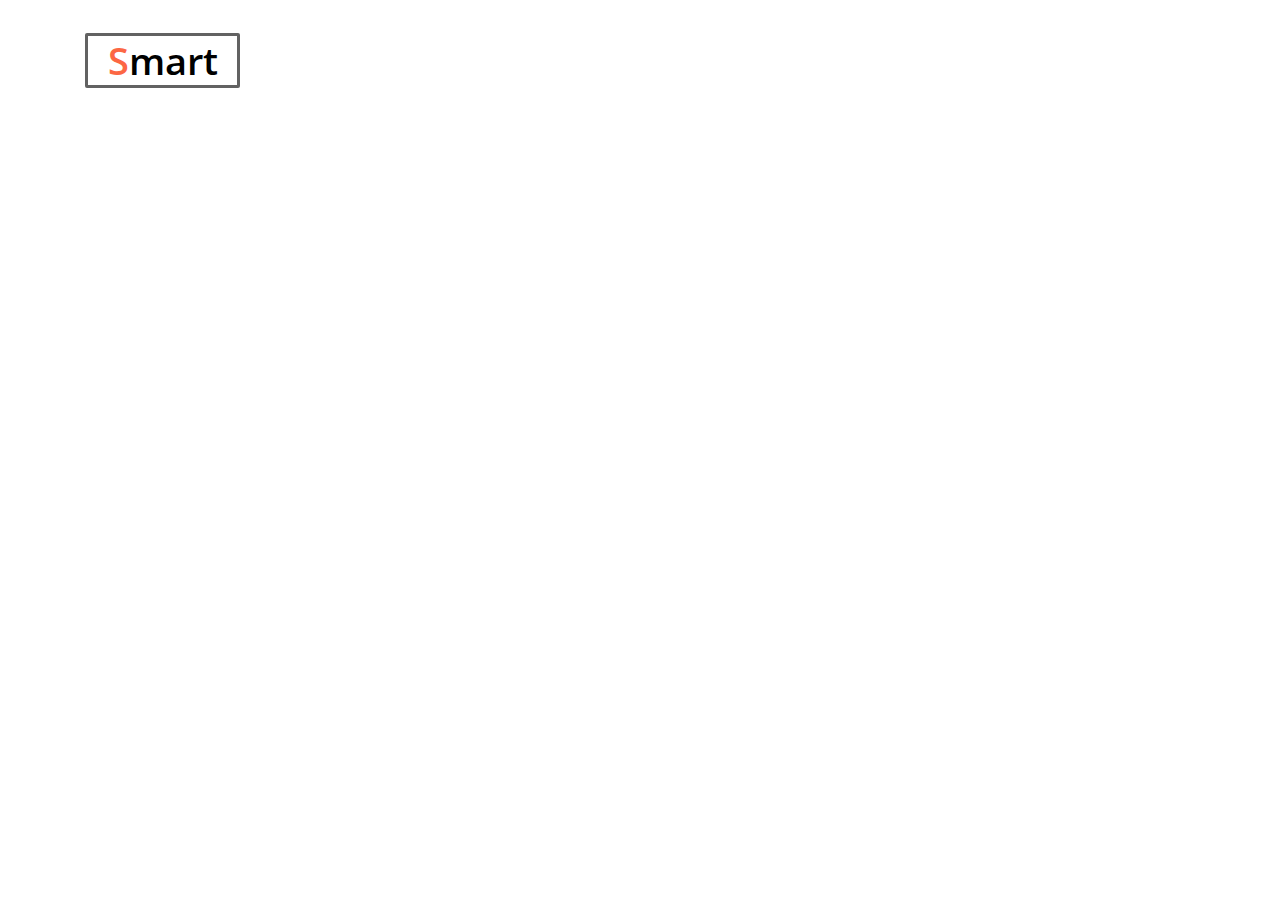
==== сайт/index.html @ 4d21cdce "Add files via upload" ====
<!DOCTYPE html>
<html lang="en">
  <head>
    <meta charset="utf-8">
    <meta http-equiv="X-UA-Compatible" content="IE=edge">
    <meta name="viewport" content="width=device-width, initial-scale=1">
    <!-- The above 3 meta tags *must* come first in the head; any other head content must come *after* these tags -->
    <!-- Информация об Авторе и описание проекта -->
    <meta name="description" content="">
    <meta name="author" content="Аксенов Владислав">
    <!-- Иконка, которая будет на вкладке в браузере -->
    <link rel="icon" href="/favicon.ico">
    <title></title>

    <!--Шрифты Google-->
    <link href="https://fonts.googleapis.com/css?family=Open+Sans:400,600,700" rel="stylesheet">
    <!-- Bootstrap -->
    <link rel="stylesheet" href="css/bootstrap-grid.min.css">
    <link rel="stylesheet" href="css/style.css">

    <!-- HTML5 shim and Respond.js for IE8 support of HTML5 elements and media queries -->
    <!-- WARNING: Respond.js doesn't work if you view the page via file:// -->
    <!--[if lt IE 9]>
      <script src="https://oss.maxcdn.com/html5shiv/3.7.3/html5shiv.min.js"></script>
      <script src="https://oss.maxcdn.com/respond/1.4.2/respond.min.js"></script>
    <![endif]-->
  </head>
  <body>
    <header id="main">
      <div class="container">
        <div class="row main-head">
          <div class="col-lg-6 main-logo">
            <div class="main-logo-border">
              <p><span>S</span>mart</p>
            </div>
          </div>
          <div class="col-lg-6">
            
          </div>
        </div>
      </div>
    </header>

    <!-- jQuery (necessary for Bootstrap's JavaScript plugins) -->
    <script src="js/jquery-3.3.1.min.js"></script>
    <!-- Include all compiled plugins (below), or include individual files as needed -->
    <script src="js/bootstrap.min.js"></script>
  </body>
</html>
---- сайт/css/style.css ----
.main-head {
margin-top: 3%;
}

.main-logo-border {
	width: 155px;
	height: 55px;
	border: 3px solid #626262;
	border-radius: 2px;
	line-height: 49px;
	text-align: center;
}

.main-logo-border p {
	font-family: 'Open Sans', sans-serif;
	font-weight: 600;
	font-size: 38px;
	margin: 0;
	color: #000;
}

.main-logo-border p span {
	color: #fc6744;
}
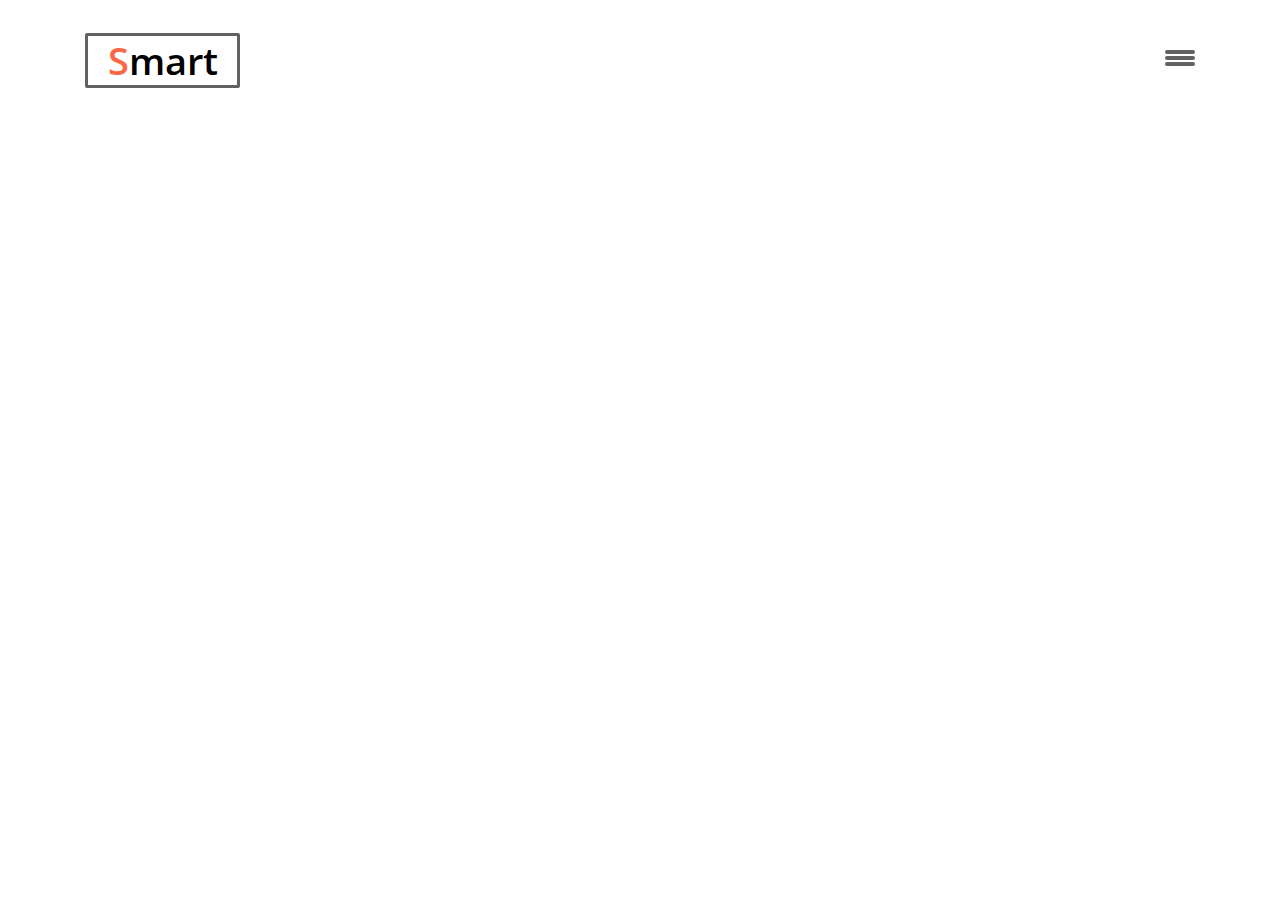
==== commit 6ad87979: "Add files via upload" ====
--- a/сайт/index.html
+++ b/сайт/index.html
@@ -34,8 +34,10 @@
               <p><span>S</span>mart</p>
             </div>
           </div>
-          <div class="col-lg-6">
-            
+          <div class="col-lg-6 main-nav">
+            <a class="main-nav-bar" href="#">
+              <span class="line"></span>
+            </a>
           </div>
         </div>
       </div>
--- a/сайт/css/style.css
+++ b/сайт/css/style.css
@@ -21,4 +21,55 @@
 
 .main-logo-border p span {
 	color: #fc6744;
+}
+
+.main-nav-bar {
+	position: relative;
+	float: right;
+	margin-top: 25px;
+	width: 30px;
+}
+
+.line {
+	border-radius: 5px;
+	display: block;
+	width: 30px;
+	height: 4px;
+	background-color: #626262;
+	position: absolute;
+	right: 0;
+	top: 50%;
+	-webkit-transform: translateY(-2px);
+	-ms-transform: translateY(-2px);
+	-o-transform: translateY(-2px);
+	transform: translateY(-2px);
+}
+
+.line::before {
+	border-radius: 5px;
+	position: absolute;
+	right: 0;
+	top: 50%;
+	content: '';
+	width: 30px;
+	height: 4px;
+	background-color: #626262;
+	-webkit-transform: translateY(-8px);
+	-ms-transform: translateY(-8px);
+	-o-transform: translateY(-8px);
+	transform: translateY(-8px);
+}
+.line::after {
+	border-radius: 5px;
+	position: absolute;
+	right: 0;
+	top: 50%;
+	content: '';
+	width: 30px;
+	height: 4px;
+	background-color: #626262;
+	-webkit-transform: translateY(4px);
+	-ms-transform: translateY(4px);
+	-o-transform: translateY(4px);
+	transform: translateY(4px);
 }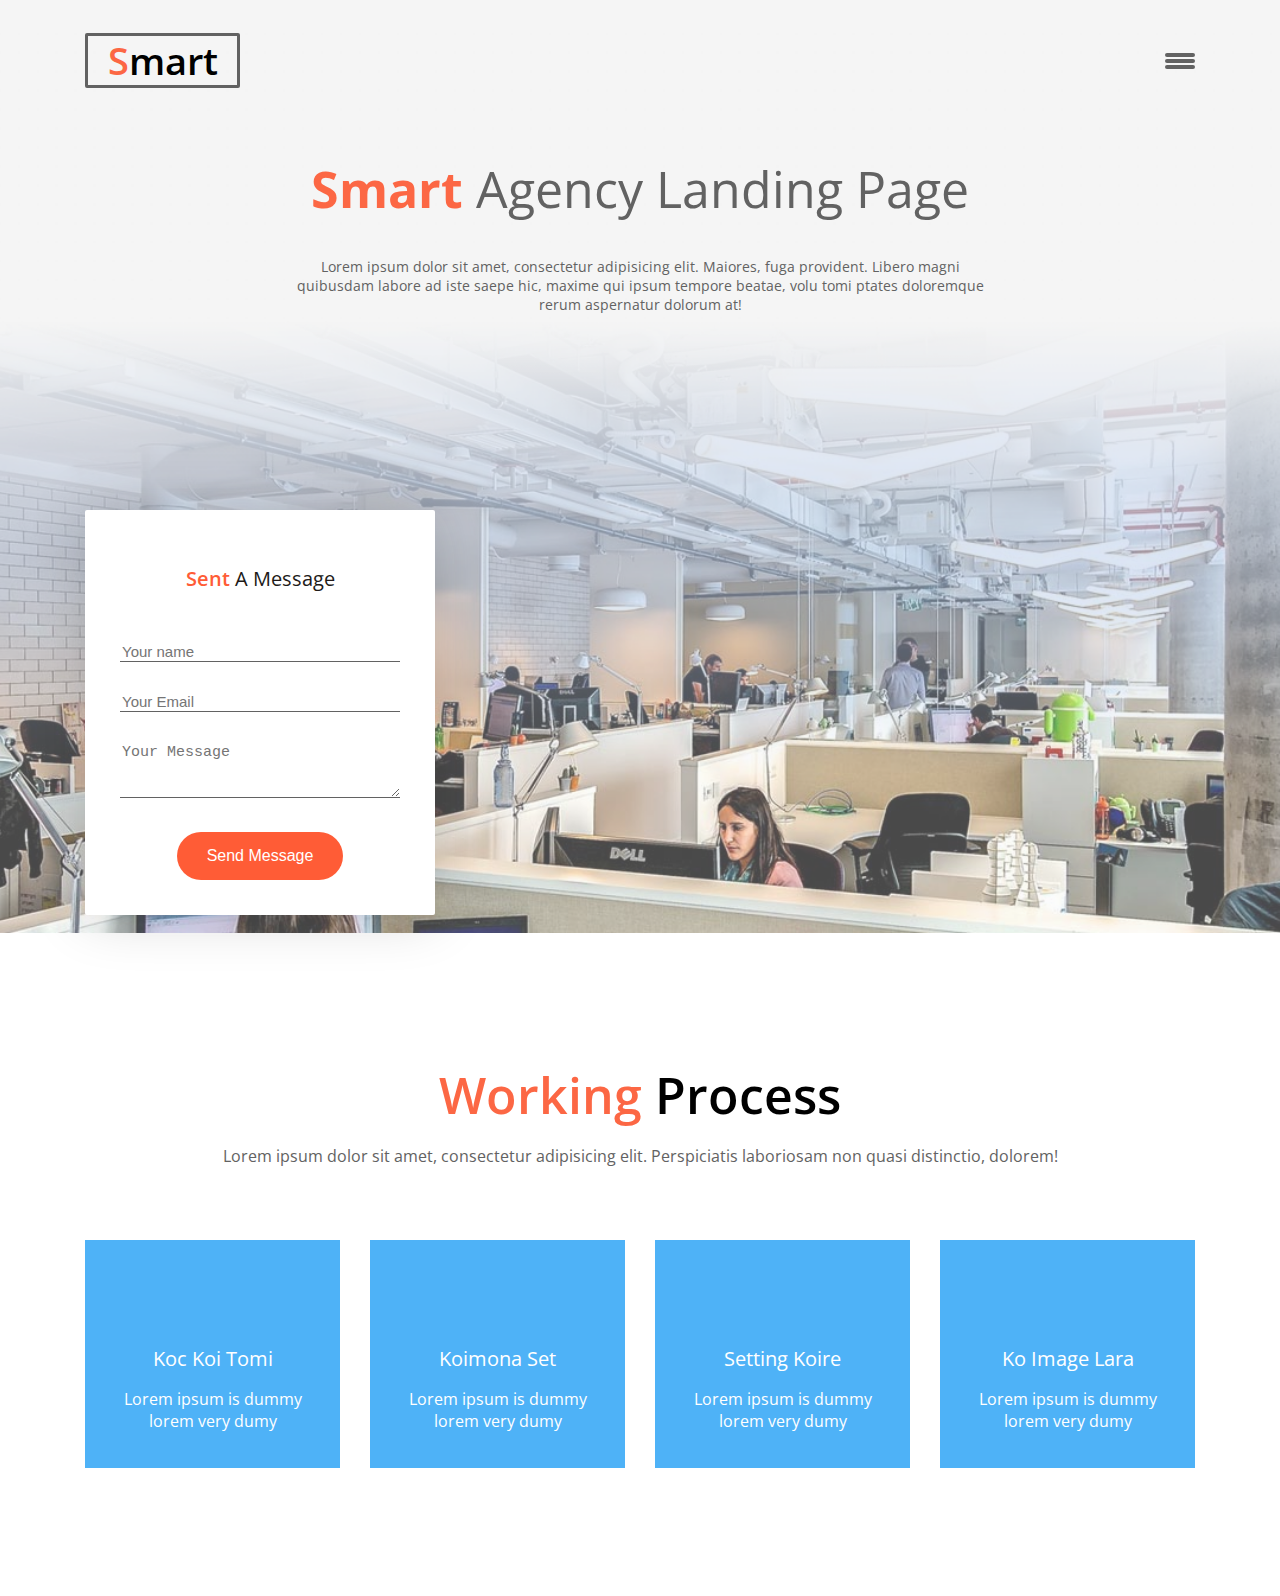
==== commit 0723fac6: "Add files via upload" ====
--- a/сайт/index.html
+++ b/сайт/index.html
@@ -16,6 +16,7 @@
     <link href="https://fonts.googleapis.com/css?family=Open+Sans:400,600,700" rel="stylesheet">
     <!-- Bootstrap -->
     <link rel="stylesheet" href="css/bootstrap-grid.min.css">
+    <link rel="stylesheet" href="css/fontawesome.min.css">
     <link rel="stylesheet" href="css/style.css">
 
     <!-- HTML5 shim and Respond.js for IE8 support of HTML5 elements and media queries -->
@@ -40,8 +41,68 @@
             </a>
           </div>
         </div>
+        <div class="row main-text">
+          <div class="col-lg-8 offset-2">
+            <h1><span>Smart</span> Agency Landing Page</h1>
+            <p>Lorem ipsum dolor sit amet, consectetur adipisicing elit. Maiores, fuga provident. Libero magni quibusdam labore ad iste saepe hic, maxime qui ipsum tempore beatae, volu tomi ptates        doloremque rerum aspernatur dolorum at!</p>
+          </div>
+        </div>
+        <div class="row">
+          <div class="col-lg-4">
+            <div class="main-form">
+             <p class="main-form-header"><span>Sent</span> A Message</p>
+              <form class="sent-form" action="#">
+              	<input type="text" placeholder="Your name">
+              	<input type="email" required placeholder="Your Email">
+              	<textarea rows="3" placeholder="Your Message"></textarea>
+              	<button class="main-form-btn" type="submit">Send Message</button>
+              </form>
+            </div>
+          </div>
+        </div>
       </div>
     </header>
+
+    <section id="process">
+    	<div class="container">
+    		<div class="row">
+    			<div class="col-lg-12 section-header">
+    				<h2><span>Working</span> Process</h2>
+    				<p>Lorem ipsum dolor sit amet, consectetur adipisicing elit. Perspiciatis laboriosam non quasi distinctio, dolorem!</p>
+    			</div>
+    		</div>
+    		<div class="row">
+    			<div class="col-lg-3">
+    				<div class="process-box box-tomi">
+    					<i class="fa fa-magnet"></i>
+    					<h4>Koc Koi Tomi</h4>
+    					<p>Lorem ipsum is dummy lorem very dumy</p>
+    				</div>
+    			</div>
+    			<div class="col-lg-3">
+    			<div class="process-box box-koimona">
+    					<i class="fa fa-magnet"></i>
+    					<h4>Koimona Set</h4>
+    					<p>Lorem ipsum is dummy lorem very dumy</p>
+    				</div>
+    			</div>
+    			<div class="col-lg-3">
+    			<div class="process-box box-koire">
+    					<i class="fa fa-magnet"></i>
+    					<h4>Setting Koire</h4>
+    					<p>Lorem ipsum is dummy lorem very dumy</p>
+    				</div>
+    			</div>
+    			<div class="col-lg-3">
+    			<div class="process-box box-lara">
+    					<i class="fa fa-magnet"></i>
+    					<h4>Ko Image Lara</h4>
+    					<p>Lorem ipsum is dummy lorem very dumy</p>
+    				</div>
+    			</div>
+    		</div>
+    	</div>
+    </section>
 
     <!-- jQuery (necessary for Bootstrap's JavaScript plugins) -->
     <script src="js/jquery-3.3.1.min.js"></script>
--- a/сайт/css/style.css
+++ b/сайт/css/style.css
@@ -1,3 +1,33 @@
+html {
+	background-color: #f5f5f5;
+}
+
+body {
+	margin: 0;
+	font-size: 14px;
+	font-family: 'Open Sans', sans-serif;
+	font-weight: 400;
+	background-color: #fff;
+}
+
+header {
+	min-height: 700px;
+	height: 100vh;
+	background: url(../img/main-bg.png) no-repeat center center;
+	-webkit-background-size: cover;
+	background-size: cover;
+}
+
+input:focus, button:focus, textarea:focus {
+outline: none;
+}
+
+section {
+ padding-top: 10%;
+ padding-bottom: 10%;
+ text-align: center;
+}
+
 .main-head {
 margin-top: 3%;
 }
@@ -26,8 +56,8 @@
 .main-nav-bar {
 	position: relative;
 	float: right;
-	margin-top: 25px;
-	width: 30px;
+	width: 55px;
+	height: 55px;
 }
 
 .line {
@@ -72,4 +102,141 @@
 	-ms-transform: translateY(4px);
 	-o-transform: translateY(4px);
 	transform: translateY(4px);
+}
+
+.main-text {
+	text-align: center;
+	margin-top: 3%;
+	color: #626262;
+}
+
+.main-text h1 {
+	font-size: 50px;
+	font-weight: 400;
+}
+
+.main-text h1 span {
+	font-size: 50px;
+	font-weight: 700;
+	color: #fc6744;
+}
+
+.main-text p {
+	padding-left: 15px;
+	padding-right: 15px;
+}
+
+.main-form {
+	background-color: white;
+	padding: 35px;
+	border-radius: 2px;
+	box-shadow: 0px 0px 57px 0px rgba(20, 20, 21, 0.2);
+	margin-top: 52%;
+}
+
+.main-form-header {
+	text-align: center;
+	font-size: 20px;
+	color: #211a18;
+}
+
+.main-form-header span {
+	font-size: 20px;
+	font-weight: 600;
+	color: #ff5c36;
+}
+
+input, textarea {
+	width: 100%;
+	border: none;
+	border-bottom: 1px solid #626262;
+	margin-top: 30px;
+	font-size: 15px;
+}
+
+.main-form-btn {
+	background-color: #ff5c36;
+	border: none;
+	padding: 15px 30px;
+	border-radius: 50px;
+	color: white;
+	display: block;
+	margin: 0 auto;
+	margin-top: 30px;
+	font-size: 16px;
+}
+
+.section-header h2 {
+	font-size: 50px;
+	font-weight: 600;
+	margin: 0;
+}
+
+.section-header span {
+	color: #fc6744;
+}
+
+.section-header p {
+	font-size: 16px;
+	color: #626262;
+}
+
+.section-header {
+	background-color: #fff;
+	margin-bottom: 5%;
+}
+
+.process-box {
+	padding: 20px;
+	padding-top: 35px;
+	text-align: center;
+	background-color: #4eb2f7;
+	color: #fff;
+}
+i.fa {
+	font-size: 50px;
+}
+
+.box-tomi h4 {
+	margin: 0;
+	margin-top: 20px;
+	font-size: 20px;
+	font-weight: 400;
+}
+
+.box-koimona h4 {
+	margin: 0;
+	margin-top: 20px;
+	font-size: 20px;
+	font-weight: 400;
+}
+
+.box-koire h4 {
+	margin: 0;
+	margin-top: 20px;
+	font-size: 20px;
+	font-weight: 400;
+}
+
+.box-lara h4 {
+	margin: 0;
+	margin-top: 20px;
+	font-size: 20px;
+	font-weight: 400;
+}
+
+.box-tomi p {
+	font-size: 16px;
+}
+
+.box-koimona p {
+	font-size: 16px;
+}
+
+.box-koire p {
+	font-size: 16px;
+}
+
+.box-lara p {
+	font-size: 16px;
 }